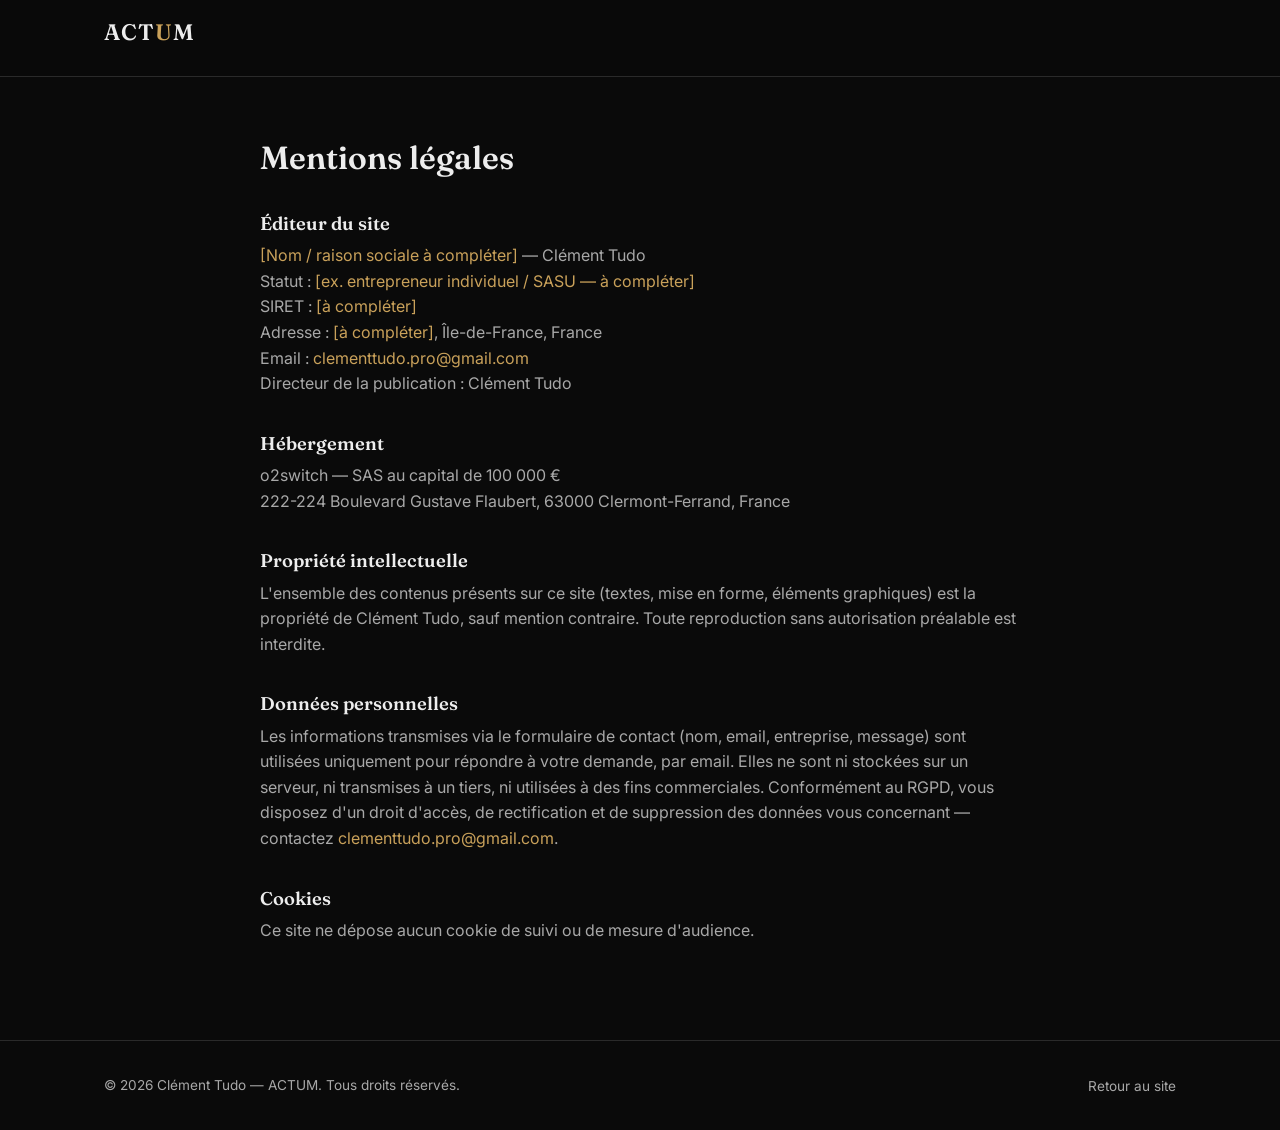
==== mentions-legales.html @ e48d8fee "Premier jet du site vitrine ACTUM Page unique (accueil, constat, méthode, services, à propos, contac" ====
<!DOCTYPE html>
<html lang="fr">
<head>
<meta charset="UTF-8">
<meta name="viewport" content="width=device-width, initial-scale=1.0">
<title>Mentions légales — ACTUM</title>
<link href="https://fonts.googleapis.com/css2?family=Fraunces:wght@500;600&family=Inter:wght@400;500;600&display=swap" rel="stylesheet">
<link rel="stylesheet" href="style.css">
<style>
  .legal { padding: 140px 0 80px; max-width: 760px; margin: 0 auto; }
  .legal h1 { margin-bottom: 32px; }
  .legal h2 { font-size: 1.15rem; margin-top: 36px; }
  .legal p, .legal li { color: var(--texte-att); }
  .legal mark { background: none; color: var(--or); }
</style>
</head>
<body>

<header class="entete">
  <div class="conteneur">
    <a href="index.html#accueil" class="logo">ACT<span>U</span>M</a>
  </div>
</header>

<div class="conteneur legal">
  <h1>Mentions légales</h1>

  <h2>Éditeur du site</h2>
  <p>
    <mark>[Nom / raison sociale à compléter]</mark> — Clément Tudo<br>
    Statut : <mark>[ex. entrepreneur individuel / SASU — à compléter]</mark><br>
    SIRET : <mark>[à compléter]</mark><br>
    Adresse : <mark>[à compléter]</mark>, Île-de-France, France<br>
    Email : <a href="mailto:clementtudo.pro@gmail.com">clementtudo.pro@gmail.com</a><br>
    Directeur de la publication : Clément Tudo
  </p>

  <h2>Hébergement</h2>
  <p>
    o2switch — SAS au capital de 100 000 €<br>
    222-224 Boulevard Gustave Flaubert, 63000 Clermont-Ferrand, France
  </p>

  <h2>Propriété intellectuelle</h2>
  <p>L'ensemble des contenus présents sur ce site (textes, mise en forme, éléments graphiques) est la propriété de Clément Tudo, sauf mention contraire. Toute reproduction sans autorisation préalable est interdite.</p>

  <h2>Données personnelles</h2>
  <p>Les informations transmises via le formulaire de contact (nom, email, entreprise, message) sont utilisées uniquement pour répondre à votre demande, par email. Elles ne sont ni stockées sur un serveur, ni transmises à un tiers, ni utilisées à des fins commerciales. Conformément au RGPD, vous disposez d'un droit d'accès, de rectification et de suppression des données vous concernant — contactez <a href="mailto:clementtudo.pro@gmail.com">clementtudo.pro@gmail.com</a>.</p>

  <h2>Cookies</h2>
  <p>Ce site ne dépose aucun cookie de suivi ou de mesure d'audience.</p>
</div>

<footer>
  <div class="conteneur">
    <p>© <span id="annee"></span> Clément Tudo — ACTUM. Tous droits réservés.</p>
    <div class="liens-bas"><a href="index.html#accueil">Retour au site</a></div>
  </div>
</footer>
<script>document.getElementById("annee").textContent = new Date().getFullYear();</script>
</body>
</html>
---- style.css ----
:root {
  --noir: #0a0a0a;
  --noir-clair: #141414;
  --noir-carte: #181818;
  --bordure: #2a2a2a;
  --texte: #ededed;
  --texte-att: #a8a8a8;
  --or: #c9a15a;
  --or-clair: #e0be82;
  --ok: #4caf7d;
  --erreur: #e0645a;
}

* { box-sizing: border-box; }

html { scroll-behavior: smooth; }

body {
  margin: 0;
  background: var(--noir);
  color: var(--texte);
  font-family: "Inter", -apple-system, BlinkMacSystemFont, "Segoe UI", sans-serif;
  line-height: 1.6;
}

h1, h2, h3, .logo {
  font-family: "Fraunces", Georgia, "Times New Roman", serif;
  font-weight: 600;
  line-height: 1.15;
  margin: 0 0 0.5em;
}

p { margin: 0 0 1em; color: var(--texte-att); }

a { color: var(--or); text-decoration: none; }
a:hover { color: var(--or-clair); }

.conteneur {
  max-width: 1120px;
  margin: 0 auto;
  padding: 0 24px;
}

/* --- Navigation --- */
header.entete {
  position: fixed;
  top: 0; left: 0; right: 0;
  z-index: 100;
  background: rgba(10, 10, 10, 0.85);
  backdrop-filter: blur(10px);
  border-bottom: 1px solid var(--bordure);
}

.entete .conteneur {
  display: flex;
  align-items: center;
  justify-content: space-between;
  height: 76px;
}

.logo {
  font-size: 1.4rem;
  letter-spacing: 0.04em;
  color: var(--texte);
}
.logo span { color: var(--or); }

nav.nav-liens {
  display: flex;
  gap: 32px;
}
nav.nav-liens a {
  color: var(--texte-att);
  font-size: 0.95rem;
  letter-spacing: 0.02em;
}
nav.nav-liens a:hover { color: var(--texte); }

.btn {
  display: inline-block;
  padding: 12px 28px;
  border-radius: 2px;
  border: 1px solid var(--or);
  color: var(--or);
  font-size: 0.95rem;
  letter-spacing: 0.03em;
  transition: background 0.2s, color 0.2s;
  cursor: pointer;
  background: transparent;
}
.btn:hover { background: var(--or); color: var(--noir); }
.btn.plein {
  background: var(--or);
  color: var(--noir);
  border-color: var(--or);
}
.btn.plein:hover { background: var(--or-clair); border-color: var(--or-clair); }

.menu-burger {
  display: none;
  flex-direction: column;
  gap: 5px;
  background: none;
  border: none;
  cursor: pointer;
  padding: 8px;
}
.menu-burger span {
  width: 22px; height: 2px;
  background: var(--texte);
}

/* --- Hero --- */
.hero {
  min-height: 100vh;
  display: flex;
  align-items: center;
  padding-top: 76px;
  background:
    radial-gradient(ellipse at 75% 20%, rgba(201, 161, 90, 0.10), transparent 55%),
    var(--noir);
  position: relative;
}
.hero .conteneur {
  display: grid;
  grid-template-columns: 1.1fr 0.9fr;
  gap: 60px;
  align-items: center;
}
.hero-etiquette {
  display: inline-block;
  font-size: 0.8rem;
  letter-spacing: 0.12em;
  text-transform: uppercase;
  color: var(--or);
  border: 1px solid var(--bordure);
  padding: 6px 14px;
  border-radius: 999px;
  margin-bottom: 24px;
}
.hero h1 {
  font-size: clamp(2.2rem, 4vw, 3.4rem);
  color: var(--texte);
}
.hero h1 em {
  font-style: normal;
  color: var(--or);
}
.hero p.intro {
  font-size: 1.15rem;
  max-width: 46ch;
}
.hero-actions {
  display: flex;
  gap: 16px;
  margin-top: 32px;
  flex-wrap: wrap;
}
.hero-photo {
  position: relative;
  border-radius: 4px;
  overflow: hidden;
  border: 1px solid var(--bordure);
  aspect-ratio: 3 / 4;
}
.hero-photo img {
  width: 100%; height: 100%;
  object-fit: cover;
  display: block;
  filter: grayscale(100%) contrast(1.05);
}
.hero-photo::after {
  content: "";
  position: absolute; inset: 0;
  background: linear-gradient(180deg, transparent 60%, rgba(10,10,10,0.55) 100%);
}

/* --- Sections génériques --- */
section { padding: 110px 0; border-top: 1px solid var(--bordure); }
.section-tete { max-width: 640px; margin: 0 auto 56px; text-align: center; }
.section-etiquette {
  display: block;
  font-size: 0.8rem;
  letter-spacing: 0.14em;
  text-transform: uppercase;
  color: var(--or);
  margin-bottom: 14px;
}
.section-tete h2 { font-size: clamp(1.8rem, 3vw, 2.4rem); }

/* --- Approche (grille 4) --- */
.grille-approche {
  display: grid;
  grid-template-columns: repeat(4, 1fr);
  gap: 24px;
}
.carte {
  background: var(--noir-carte);
  border: 1px solid var(--bordure);
  border-radius: 6px;
  padding: 32px 26px;
}
.carte .num {
  font-family: "Fraunces", serif;
  font-size: 1.6rem;
  color: var(--or);
  margin-bottom: 14px;
}
.carte h3 { font-size: 1.1rem; color: var(--texte); }
.carte p { font-size: 0.95rem; margin: 0; }

/* --- Services --- */
.grille-services {
  display: grid;
  grid-template-columns: repeat(2, 1fr);
  gap: 24px;
}
.service {
  display: flex;
  gap: 20px;
  background: var(--noir-carte);
  border: 1px solid var(--bordure);
  border-radius: 6px;
  padding: 28px;
}
.service .icone {
  flex: none;
  width: 46px; height: 46px;
  border-radius: 50%;
  border: 1px solid var(--or);
  display: flex; align-items: center; justify-content: center;
  color: var(--or);
}
.service h3 { font-size: 1.05rem; color: var(--texte); margin-bottom: 8px; }
.service p { font-size: 0.95rem; margin: 0; }

/* --- À propos --- */
.apropos .conteneur {
  display: grid;
  grid-template-columns: 0.8fr 1.2fr;
  gap: 60px;
  align-items: center;
}
.apropos-photo {
  border-radius: 4px;
  overflow: hidden;
  border: 1px solid var(--bordure);
}
.apropos-photo img {
  width: 100%; display: block;
  filter: grayscale(100%) contrast(1.05);
}
.apropos-texte h2 { font-size: clamp(1.6rem, 2.6vw, 2.1rem); }
.chiffres {
  display: flex;
  gap: 40px;
  margin-top: 32px;
  flex-wrap: wrap;
}
.chiffre .valeur {
  font-family: "Fraunces", serif;
  font-size: 2rem;
  color: var(--or);
  display: block;
}
.chiffre .label {
  font-size: 0.85rem;
  color: var(--texte-att);
}

/* --- Discretion / valeurs --- */
.valeurs {
  display: grid;
  grid-template-columns: repeat(3, 1fr);
  gap: 24px;
}
.valeur-item { text-align: center; padding: 0 12px; }
.valeur-item h3 { font-size: 1.05rem; color: var(--texte); }
.valeur-item p { font-size: 0.92rem; }

/* --- Contact --- */
.contact .conteneur {
  display: grid;
  grid-template-columns: 0.9fr 1.1fr;
  gap: 60px;
}
.contact-infos h2 { font-size: clamp(1.6rem, 2.6vw, 2.1rem); }
.liste-contact { list-style: none; padding: 0; margin: 28px 0 0; }
.liste-contact li {
  display: flex; align-items: center; gap: 12px;
  padding: 12px 0;
  border-bottom: 1px solid var(--bordure);
  color: var(--texte);
  font-size: 0.98rem;
}
.liste-contact li a { color: var(--texte); }
.liste-contact li a:hover { color: var(--or); }

form.formulaire {
  background: var(--noir-carte);
  border: 1px solid var(--bordure);
  border-radius: 6px;
  padding: 32px;
}
.champ { margin-bottom: 20px; }
.champ label {
  display: block;
  font-size: 0.85rem;
  letter-spacing: 0.03em;
  color: var(--texte-att);
  margin-bottom: 8px;
}
.champ input, .champ textarea {
  width: 100%;
  background: var(--noir);
  border: 1px solid var(--bordure);
  border-radius: 4px;
  padding: 12px 14px;
  color: var(--texte);
  font-family: inherit;
  font-size: 0.98rem;
}
.champ input:focus, .champ textarea:focus {
  outline: none;
  border-color: var(--or);
}
.champ textarea { resize: vertical; min-height: 120px; }
.champ-site-web { position: absolute; left: -9999px; }

.formulaire .msg {
  margin-top: 16px;
  font-size: 0.92rem;
  border-radius: 4px;
  padding: 12px 14px;
  display: none;
}
.formulaire .msg.ok { display: block; color: var(--ok); border: 1px solid var(--ok); }
.formulaire .msg.erreur { display: block; color: var(--erreur); border: 1px solid var(--erreur); }

/* --- Footer --- */
footer {
  border-top: 1px solid var(--bordure);
  padding: 32px 0;
}
footer .conteneur {
  display: flex;
  justify-content: space-between;
  align-items: center;
  flex-wrap: wrap;
  gap: 12px;
}
footer p { margin: 0; font-size: 0.85rem; }
footer .liens-bas a { margin-left: 20px; font-size: 0.85rem; color: var(--texte-att); }
footer .liens-bas a:hover { color: var(--or); }

/* --- Responsive --- */
@media (max-width: 860px) {
  nav.nav-liens { display: none; }
  .menu-burger { display: flex; }
  .hero .conteneur, .apropos .conteneur, .contact .conteneur {
    grid-template-columns: 1fr;
  }
  .hero-photo { order: -1; max-width: 320px; margin: 0 auto; }
  .grille-approche { grid-template-columns: repeat(2, 1fr); }
  .grille-services { grid-template-columns: 1fr; }
  .valeurs { grid-template-columns: 1fr; }
  section { padding: 72px 0; }
}

body.menu-ouvert .nav-mobile { display: flex; }
.nav-mobile {
  display: none;
  position: fixed;
  top: 76px; left: 0; right: 0;
  background: var(--noir-clair);
  border-bottom: 1px solid var(--bordure);
  flex-direction: column;
  padding: 20px 24px 28px;
  gap: 18px;
  z-index: 99;
}
.nav-mobile a { color: var(--texte); font-size: 1.05rem; }
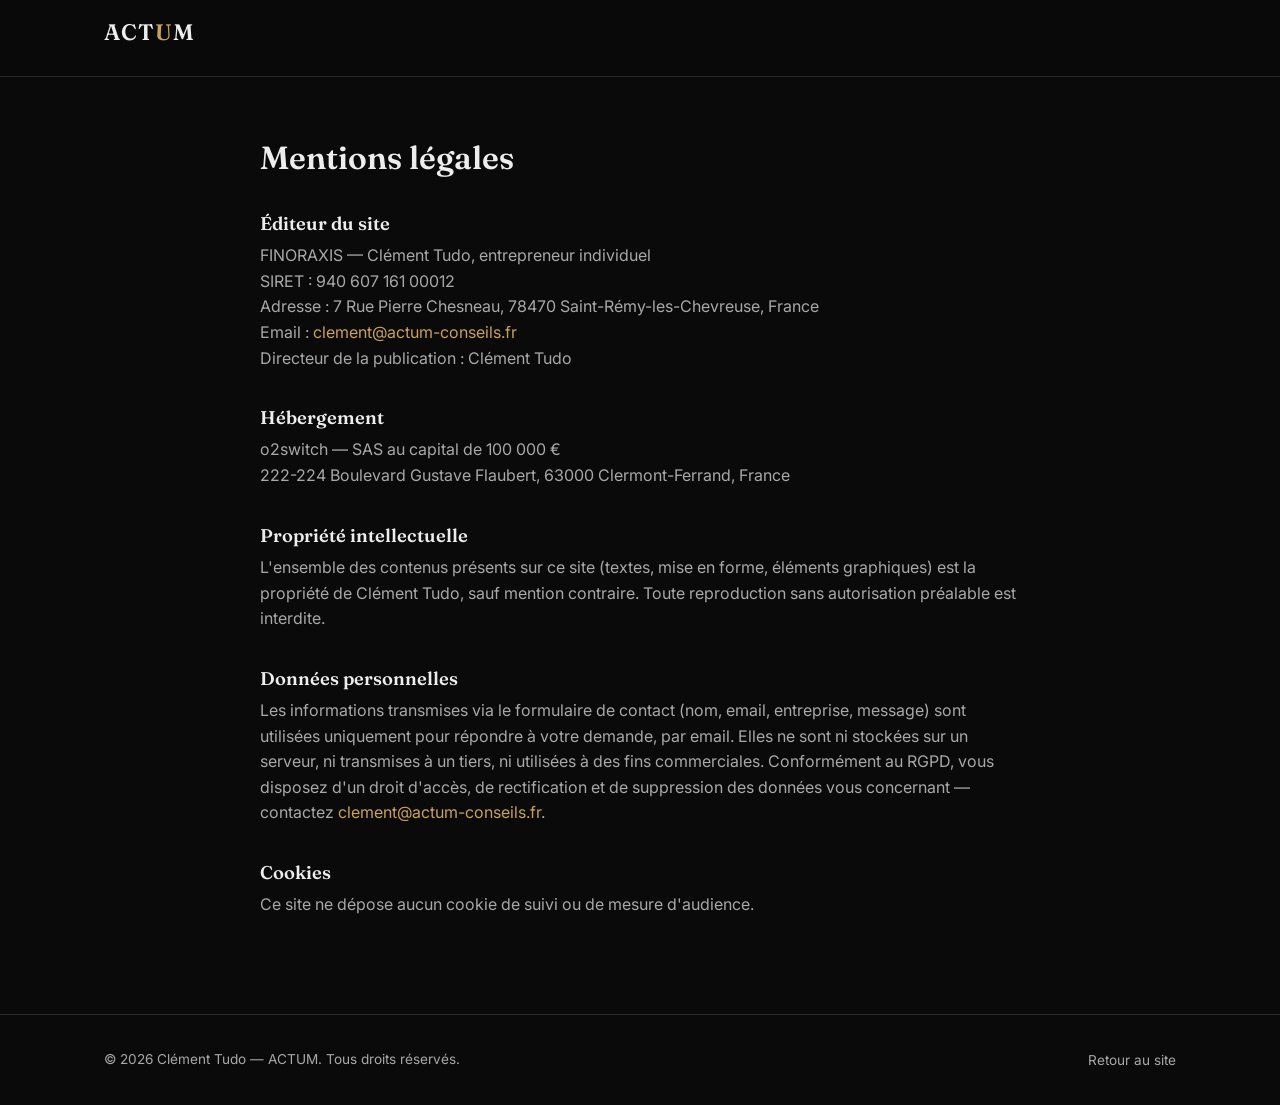
==== commit bb3f4237: "Réécrit le contenu : copie plus directe, positionnement sur l'expertise terrain Ton plus direct part" ====
--- a/mentions-legales.html
+++ b/mentions-legales.html
@@ -27,11 +27,10 @@
 
   <h2>Éditeur du site</h2>
   <p>
-    <mark>[Nom / raison sociale à compléter]</mark> — Clément Tudo<br>
-    Statut : <mark>[ex. entrepreneur individuel / SASU — à compléter]</mark><br>
-    SIRET : <mark>[à compléter]</mark><br>
-    Adresse : <mark>[à compléter]</mark>, Île-de-France, France<br>
-    Email : <a href="mailto:clementtudo.pro@gmail.com">clementtudo.pro@gmail.com</a><br>
+    FINORAXIS — Clément Tudo, entrepreneur individuel<br>
+    SIRET : 940 607 161 00012<br>
+    Adresse : 7 Rue Pierre Chesneau, 78470 Saint-Rémy-les-Chevreuse, France<br>
+    Email : <a href="mailto:clement@actum-conseils.fr">clement@actum-conseils.fr</a><br>
     Directeur de la publication : Clément Tudo
   </p>
 
@@ -45,7 +44,7 @@
   <p>L'ensemble des contenus présents sur ce site (textes, mise en forme, éléments graphiques) est la propriété de Clément Tudo, sauf mention contraire. Toute reproduction sans autorisation préalable est interdite.</p>
 
   <h2>Données personnelles</h2>
-  <p>Les informations transmises via le formulaire de contact (nom, email, entreprise, message) sont utilisées uniquement pour répondre à votre demande, par email. Elles ne sont ni stockées sur un serveur, ni transmises à un tiers, ni utilisées à des fins commerciales. Conformément au RGPD, vous disposez d'un droit d'accès, de rectification et de suppression des données vous concernant — contactez <a href="mailto:clementtudo.pro@gmail.com">clementtudo.pro@gmail.com</a>.</p>
+  <p>Les informations transmises via le formulaire de contact (nom, email, entreprise, message) sont utilisées uniquement pour répondre à votre demande, par email. Elles ne sont ni stockées sur un serveur, ni transmises à un tiers, ni utilisées à des fins commerciales. Conformément au RGPD, vous disposez d'un droit d'accès, de rectification et de suppression des données vous concernant — contactez <a href="mailto:clement@actum-conseils.fr">clement@actum-conseils.fr</a>.</p>
 
   <h2>Cookies</h2>
   <p>Ce site ne dépose aucun cookie de suivi ou de mesure d'audience.</p>
--- a/style.css
+++ b/style.css
@@ -215,6 +215,10 @@
   grid-template-columns: repeat(2, 1fr);
   gap: 24px;
 }
+#difference .grille-services {
+  grid-template-columns: repeat(3, 1fr);
+}
+
 .service {
   display: flex;
   gap: 20px;
@@ -362,7 +366,7 @@
   }
   .hero-photo { order: -1; max-width: 320px; margin: 0 auto; }
   .grille-approche { grid-template-columns: repeat(2, 1fr); }
-  .grille-services { grid-template-columns: 1fr; }
+  .grille-services, #difference .grille-services { grid-template-columns: 1fr; }
   .valeurs { grid-template-columns: 1fr; }
   section { padding: 72px 0; }
 }
